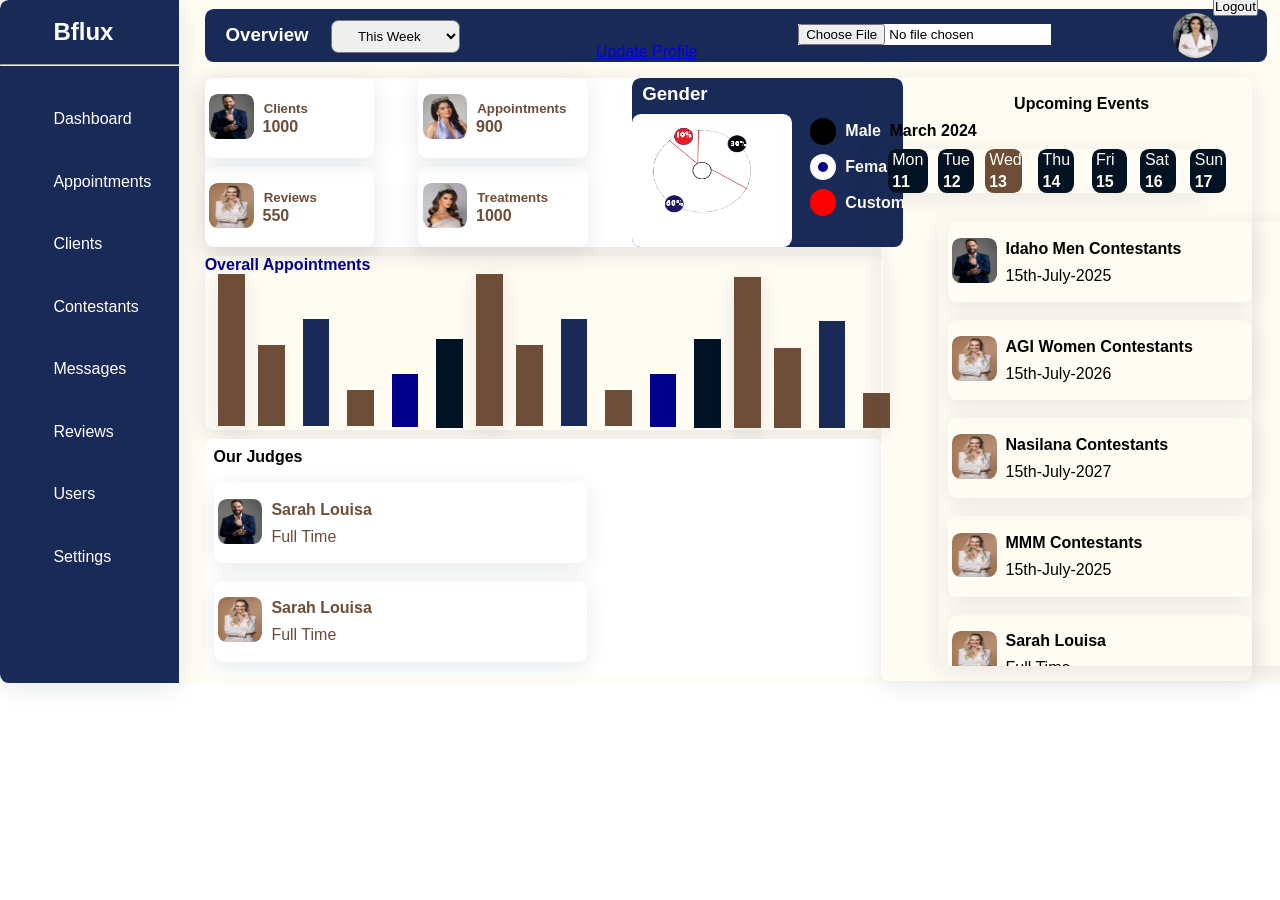
==== Dboard.html @ 35d00c75 "update us please" ====
<!DOCTYPE html>
<html lang="en">

<head>
    <meta charset="UTF-8">
    <meta name="viewport" content="width=device-width, initial-scale=1.0">
    <title>Document</title>
    <link rel="stylesheet" href="./Dboard.css">
</head>

<body>
    <div id="container-field">
        <div class="side-bar">
            <br>
            <h2 class="Dashb">Bflux</h2><br>
            <!-- <input type="image"> -->
            <hr>
            <a href="./index.html">Dashboard</a>
            <a href="#">Appointments </a>
            <a href="#">Clients</a>
            <a href="./Contestant.html">Contestants</a>
            <a href="#">Messages</a>
            <a href="#">Reviews</a>
            <a href="#">Users</a>
            <a href="#">Settings</a>
        </div>

        <!-- section 2 -->

        <div class="sect-2-div">
            <h3>Overview</h3>
            <select class="select">
                <option>This Week</option>
                <option></option>
            </select>
            <input class="button-log" type="file"onchange="selectImage(this)" accept="image/">
            <a href="#" onclick="update()">Update Profile</a>
            <img class="side-images" src="./pictures/Judge8.jpeg" id="profile">
            <div class="log-div">
                <h4 id="profileName"><b></b></h4>
                <h6 id="profileSubName"></h6>
                <button class="select-2">Logout</button>
            </div>
        </div>

        <!-- section 3 -->

        <div class="cover">
            <div class="cover-1-div">
                <img class="cover-img" src="./pictures/Judge1.jpeg">
                <h5><b>Clients</b></h5>
                <p><b>1000</b></p>
            </div>

            <div class="cover-2-div">
                <img class="cover-img" src="./pictures/Judge7.jpeg">
                <h5><b>Reviews</b></h5>
                <p><b>550</b></p>
            </div>

            <div class="cover-3-div">
                <img class="cover-img" src="./pictures/K (4).png">
                <h5><b>Appointments</b></h5>
                <p><b>900</b></p>
            </div>

            <div class="cover-4-div">
                <img class="cover-img" src="./pictures/H (1).png">
                <h5><b>Treatments</b></h5>
                <p><b>1000</b></p>
            </div>


            <div class="cover-5-div">
                <h3 style="color: white;position: relative;top: 0.5ch;left: 1ch;"><b>Gender</b></h3>
                <img class="gender-image" src="./pictures/cir.png">
                <div class="divs" style="background-color: black;"></div>
                <div class="divs" style="background-color: darkblue;border: 1ch solid white;"></div>
                <div class="divs" style="background-color: red;"></div>
                <h4>Male</h4>
                <h4>Female</h4>
                <h4>Custom</h4>
            </div>
        </div>





        <!-- section 4 -->

        <div class="section-4">
            <h4 style="color: darkblue;">Overall Appointments</h4>
            <div class="mango">
                <div class="Div-bar"></div>
                <div class="div-2"></div>
                <div class="div-3"></div>
                <div class="div-4"></div>
                <div class="div-5"></div>
                <div class="div-6"></div>
            </div>
            <div class="mango-2">
                <div class="Div-bar"></div>
                <div class="div-2"></div>
                <div class="div-3"></div>
                <div class="div-4"></div>
                <div class="div-5"></div>
                <div class="div-6"></div>
            </div>
            <div class="mango-3">
                <div class="Div-bar"></div>
                <div class="div-2"></div>
                <div class="div-3"></div>
                <div class="div-4"></div>
            </div>
        </div>



        <!-- <section 5 -->

        <div class="cover-2">
            <span style="color: black;position: relative;top: 1ch;left: 1ch;"><b>Our Judges</b></span>
            <div class="cover-2-div2">
                <img class="cover-img" src="./pictures/Judge1.jpeg">
                <h4>Sarah Louisa</h4>
                <p>Full Time</p>
            </div>
            <br>
            <div class="cover-2-div2">
                <img class="cover-img" src="./pictures/Judge7.jpeg">
                <h4><b>Sarah Louisa</b></h4>
                <p>Full Time</p>
            </div>
        </div>


        <div class="slideshow-container">

            <div class="mySlides fade">
                <img src="./pictures/H (4).png" style="width: 20%;border-radius: 2ch;">
            </div>

            <div class="mySlides fade">
                <img src="./pictures/H (5).png" style="width: 20%;border-radius: 2ch;">
            </div>

            <div class="mySlides fade">
                <img src="./pictures/H (6).png" style="width: 20%;border-radius: 2ch;">
            </div>

        </div>


        <!-- section 6 -->

        <div class="Event-div">

            <h4 style="font-family:Arial, Helvetica, sans-serif;position: relative;left: 15ch;top: 2ch;width: 18ch;">
                Upcoming Events</h4><br>
            <!-- <img src="#"> -->
            <h4 style="font-family:Arial;position: relative;left: 1ch;width: 18ch;top: 1ch;">March 2024</h4>
            <div class="Event-date">
                <div class="Event-date-1">Mon <b>11</b></div>
                <div class="Event-date-2">Tue <b>12</b></div>
                <div class="Event-date-3 activated">Wed <b>13</b></div>
                <div class="Event-date-4">Thu <b>14</b></div>
                <div class="Event-date-5">Fri <b>15</b></div>
                <div class="Event-date-6">Sat <b>16</b></div>
                <div class="Event-date-7">Sun <b>17</b></div>
            </div>
        </div>


        <div class="cover-3">
            <div class="cover-3-div3">
                <img class="cover-img" src="./pictures/Judge1.jpeg">
                <h4>Idaho Men Contestants</h4>
                <p>15th-July-2025 </p>
            </div>
            <br>
            <div class="cover-3-div3">
                <img class="cover-img" src="./pictures/Judge7.jpeg">
                <h4>AGI Women Contestants</h4>
                <p>15th-July-2026 </p>
            </div>
            <br>
            <div class="cover-3-div3">
                <img class="cover-img" src="./pictures/Judge7.jpeg">
                <h4>Nasilana Contestants</h4>
                <p>15th-July-2027 </p>
            </div>
            <br>
            <div class="cover-3-div3">
                <img class="cover-img" src="./pictures/Judge7.jpeg">
                <h4>MMM Contestants</h4>
                <p>15th-July-2025 </p>
            </div>
            <br>
            <div class="cover-3-div3">
                <img class="cover-img" src="./pictures/Judge7.jpeg">
                <h4><b>Sarah Louisa</b></h4>
                <p>Full Time</p>
            </div>
            <br>
            <div class="cover-3-div3">
                <img class="cover-img" src="./pictures/Judge7.jpeg">
                <h4><b>Sarah Louisa</b></h4>
                <p>Full Time</p>
            </div>
            <br>
            <div class="cover-3-div3">
                <img class="cover-img" src="./pictures/Judge7.jpeg">
                <h4><b>Sarah Louisa</b></h4>
                <p>Full Time</p>
            </div>
            <br>
            <div class="cover-3-div3">
                <img class="cover-img" src="./pictures/Judge7.jpeg">
                <h4><b>Sarah Louisa</b></h4>
                <p>Full Time</p>
            </div>
            <br>
            <div class="cover-3-div3">
                <img class="cover-img" src="./pictures/Judge7.jpeg">
                <h4><b>Sarah Louisa</b></h4>
                <p>Full Time</p>
            </div>
            <br>
            <div class="cover-3-div3">
                <img class="cover-img" src="./pictures/Judge1.jpeg">
                <h4>Sarah Louisa</h4>
                <p>Full Time</p>
            </div>
            <br>
            <div class="cover-3-div3">
                <img class="cover-img" src="./pictures/Judge7.jpeg">
                <h4><b>Sarah Louisa</b></h4>
                <p>Full Time</p>
            </div>
            <br>
            <div class="cover-3-div3">
                <img class="cover-img" src="./pictures/Judge7.jpeg">
                <h4><b>Sarah Louisa</b></h4>
                <p>Full Time</p>
            </div>
            <br>
            <div class="cover-3-div3">
                <img class="cover-img" src="./pictures/Judge7.jpeg">
                <h4><b>Sarah Louisa</b></h4>
                <p>Full Time</p>
            </div>
            <br>
            <div class="cover-3-div3">
                <img class="cover-img" src="./pictures/Judge7.jpeg">
                <h4><b>Sarah Louisa</b></h4>
                <p>Full Time</p>
            </div>
            <br>
            <div class="cover-3-div3">
                <img class="cover-img" src="./pictures/Judge7.jpeg">
                <h4><b>Sarah Louisa</b></h4>
                <p>Full Time</p>
            </div>
            <br>
            <div class="cover-3-div3">
                <img class="cover-img" src="./pictures/Judge7.jpeg">
                <h4><b>Sarah Louisa</b></h4>
                <p>Full Time</p>
            </div>
            <br>
            <div class="cover-3-div3">
                <img class="cover-img" src="./pictures/Judge7.jpeg">
                <h4><b>Sarah Louisa</b></h4>
                <p>Full Time</p>
            </div>
            <br>
            <div class="cover-3-div3">
                <img class="cover-img" src="./pictures/Judge7.jpeg">
                <h4><b>Sarah Louisa</b></h4>
                <p>Full Time</p>
            </div>
        </div>
    </div>
    </div>
    <script src="./src/utils.js"></script>
    <script src="./src/API/Bflux.js"></script>
    <script src="./src/routes.js"></script>

</body>
<script>
// var myIndex = 0;
// carousel();

// function carousel() {
//     var i;
//     var x = document.getElementsByClassName("mySlides");
//     for (i = 0; i < x.length; i++) {
//         x[i].style.display = "none";
//     }
//     myIndex++;
//     if (myIndex > x.length) { myIndex = 1 }
//     x[myIndex - 1].style.display = "block";
//     setTimeout(carousel, 2000);
// }

// dashboard script

user = Dboard();
const profileName = document.querySelector("#profileName");
const profileSubName = document.getElementById("profileSubName");
profileName.textContent = user.firstname;
profileName.textContent = user.username;
profileSubName.textContent = user.firstname;


let imageUrl;
function selectImage(input){
    const profileImage = document.getElementById("profile")
    console.log(input.files);

    if (input.files && input.files[0]){
        const reader = new FileReader();

        reader.onload = function(e){
        imageUrl = e.target.result.split(`,`)[1]
        profileImage.src = e.target.result;
        };
        reader.readAsDataURL(input.files[0])
    }
}

const update = () => {
    console.log(imageUrl);
}
</script>
</html>
---- Dboard.css ----
*{
    margin: 0px;
    box-sizing: border-box;
    padding: 0px;
    font-family: sans-serif;
    /* transition: background-color .5s; */
    /* overflow: hidden; */
}
colgroup{
    background-color: #688db1;
    background-color: #011222;
    background-color: #192a56;
    background-color: #fffcf3;
    background-color: #6d4d38;
    box-shadow: 0 5px 25px rgba(20, 35, 60, 0.1);
}
#container-field{
    width: 100%;
    height: 76.8ch;
    background-color: #fffcf3;
    border-top-left-radius: 1ch;
    border-bottom-left-radius: 1ch;
}
.side-bar{
    background-color: #192a56;
    /* background-color: #0c0c0c; */
    box-shadow: 0 5px 25px rgba(20, 35, 60, 0.1);

    width: 14%;
    border-top-left-radius: 1ch;
    border-bottom-left-radius:1ch ;
    height: 76.8ch;
}
.Dashb{
    color: white;
    padding-left: 4ch;
    font-family: 'Trebuchet MS', 'Lucida Sans Unicode', 'Lucida Grande', 'Lucida Sans', Arial, sans-serif;
}
.side-bar a {
    padding-left: 1ch;
    display: flex;
    flex-direction: row;
    margin: 5ch;
    color: white;
    text-decoration-line: none;
}
.side-bar a:hover{
    /* background-color: white; */
    color: red;

}
.side-bar img{
    padding-left: 1ch;
}

/* section 2 */

.sect-2-div{
    position: absolute;
    top: 1ch;
    left: 23ch;
    background-color: #192a56;    border-radius: 1ch;
    width: 83%;
    height: 6ch;
}
.sect-2-div h3{
    color: white;
    position: relative;
    top: 1.5ch;
    left: 2ch;
}
.select{
    position: relative;
    top: -2.2ch;
    padding: 1ch 3ch 1ch 3ch;
    border-radius: 1ch;
    left: 17ch;
}
.sect-2-div img{
    width: 5ch;
    height: 5ch;
    top: -2ch;
    position: relative;
    left: 53ch;
}
.side-images{
    /* position: relative; */
    top: -2ch;
    border-radius: 50%;
}
.log-div{
    position: relative;
    left: 105ch;
    /* background-color: red; */
    width: 15ch;
    top: -6.3ch;
    color: white;
}
.select-2{
    position: relative;
    left: 10ch;
    top: -3ch;
}
.button-log{
position: relative;
top:-2.5ch;
background-color: white;
border: none;
left: 62ch;
}


                                   /* section 3 */

.cover{
    width: 53%;
    height: 19ch;
    position: relative;
    left: 23ch;
    top: -68ch;
    border-radius: 1ch;
    background-color: white;
    box-shadow: 0 5px 25px rgba(20, 35, 60, 0.1);
    /* border: 2px dashed darkblue; */
}
.cover-1-div{
    width: 25%;
    height: 9ch;
    position: relative;
    top: -0ch;
    border-radius: 1ch;
    /* border: 2px solid #6d4d38; */
    /* background-color: #6d4d38; */
    box-shadow: 0 5px 25px rgba(20, 35, 60, 0.1);
}
.cover-img{
    position: relative;
    top: 1.8ch;
    left: 0.5ch;
    width: 5ch;
    height: 5ch;
    border-radius: 1ch;
}
.cover-1-div h5{
    position: relative;
    top: -4ch;
    left: 7ch;
    margin: 1ch;
    color: #6d4d38;
}
.cover-1-div p{
    position: relative;
    top: -4ch;
    left:5.5ch;
    margin: 1ch;
    color: #6d4d38;
}

/* 2 */

.cover-2-div{
    width: 25%;
    height: 9ch;
    position: relative;
    top: 1ch;
    border-radius: 1ch;
    /* border: 2px solid #f3670a;; */
    /* background-color: #192a56; */
    box-shadow: 0 5px 25px rgba(20, 35, 60, 0.1);
}
.cover-img{
    position: relative;
    top: 1.8ch;
    left: 0.5ch;
    width: 5ch;
    height: 5ch;
    border-radius: 1ch;
}
.cover-2-div h5{
    position: relative;
    top: -4ch;
    left: 7ch;
    margin: 1ch;
    color: #6d4d38;
}
.cover-2-div p{
    position: relative;
    top: -4ch;
    left:5.5ch;
    margin: 1ch;
    color: #6d4d38;
}

/* 3 */


.cover-3-div{
    width: 25%;
    height: 9ch;
    position: relative;
    top: -18ch;
    left: 24ch;
    border-radius: 1ch;
    /* border: 2px solid #6d4d38; */
    /* background-color: #192a56;; */
    box-shadow: 0 5px 25px rgba(20, 35, 60, 0.1);
}
.cover-img{
    position: relative;
    top: 1.8ch;
    left: 0.5ch;
    width: 5ch;
    height: 5ch;
    border-radius: 1ch;
}
.cover-3-div h5{
    position: relative;
    top: -4ch;
    left: 7ch;
    margin: 1ch;
    color: #6d4d38;
}
.cover-3-div p{
    position: relative;
    top: -4ch;
    left:5.5ch;
    margin: 1ch;
    color: #6d4d38;
}

/* 4 */

.cover-4-div{
    width: 25%;
    height: 9ch;
    position: relative;
    top: -17ch;
    left: 24ch;
    border-radius: 1ch;
    /* border: 2px solid #6d4d38; */
    /* background-color: #192a56;; */
    box-shadow: 0 5px 25px rgba(20, 35, 60, 0.1);
}
.cover-img{
    position: relative;
    top: 1.8ch;
    left: 0.5ch;
    width: 5ch;
    height: 5ch;
    border-radius: 1ch;
}
.cover-4-div h5{
    position: relative;
    top: -4ch;
    left: 7ch;
    margin: 1ch;
    color: #6d4d38;
}
.cover-4-div p{
    position: relative;
    top: -4ch;
    left:5.5ch;
    margin: 1ch;
    color: #6d4d38;
}

/* 5 */

.cover-5-div{
    width: 40%;
    height: 19ch;
    position: relative;
    top: -36ch;
    left: 48ch;
    border-radius: 1ch;
    /* border: 2px solid #6d4d38; */
    background-color: #192a56;
}
.gender-image{
    position: relative;
    top: 1.5ch;
    width: 18ch;
    height: 15ch;
    border-radius: 1ch;
}
.divs{
    position: relative;
    border-radius: 50%;
    background-color: #192a56;
    width: 3ch;
    height: 3ch;
    left: 19ch;
    top: -14ch;
    margin: 1ch;
    
}
.cover-5-div h4{
    position: relative;
    top: -26.5ch;
    color: #fffcf3;
    left: 22ch;
    margin: 2ch;
}

/* section 4 */

.section-4{
    width: 53%;
    height: 19.5ch;
    position: relative;
    top: -67ch;
    left: 23ch;
    border-radius: 1ch;
    /* background-color: #fabf0e; */
    /* border: 2px solid #6d4d38; */
    box-shadow: 0 5px 25px rgba(20, 35, 60, 0.1);
}
.mango{
    position: relative;
    left: 1ch;
    height: 17.5ch;
    width: 29ch;
    /* background-color: red; */
}
.Div-bar{
    position: relative;
    width: 3ch;
    height: 17ch;
    left: 0.5ch;
    background-color: #6d4d38;
    box-shadow: 0 5px 25px rgba(20, 35, 60, 0.1);
}
.div-2{
    position: relative;
    left: 5ch;
    top: -9ch;
    width: 3ch;
    height: 9ch;
    background-color: #6d4d38;
}
.div-3{
    position: relative;
    left: 10ch;
    top: -21ch;
    width: 3ch;
    height: 12ch;
    background-color: #192a56;
}
.div-4{
    position: relative;
    left: 15ch;
    top: -25ch;
    width: 3ch;
    height: 4ch;
    background-color: #6d4d38;
}
.div-5{
    position: relative;
    left: 20ch;
    top: -30.8ch;
    width: 3ch;
    height: 6ch;
    background-color: darkblue;
}
.div-6{
    position: relative;
    left: 25ch;
    top: -40.7ch;
    width: 3ch;
    height: 10ch;
    background-color: #011222;
}

/* 2 */

.mango-2{
    position: relative;
    left: 30ch;
    top: -17.5ch;
    height: 17.5ch;
    width: 29ch;
    /* background-color: red; */
}

/* 3 */

.mango-3{
    position: relative;
    left: 59ch;
    top: -34.7ch;
    width: 18ch;
    height: 17.5ch;
    /* background-color: red; */
}

/* section 5 */

.cover-2{
    position: relative;
    top: -66ch;
    left: 23ch;
    height: 35%;
    border-radius: 1ch;
    /* background-color: #011222; */
    background-color: white;
    width: 53%;
}
.cover-2-div2{
    width: 55%;
    height: 9ch;
    position: relative;
    top: 3ch;
    left: 1ch;
    border-radius: 1ch;
    /* border: 2px solid #6d4d38; */
    /* background-color: #6d4d38; */
    box-shadow: 0 5px 25px rgba(20, 35, 60, 0.1);
}
.cover-img{
    position: relative;
    top: 1.8ch;
    left: 0.5ch;
    width: 5ch;
    height: 5ch;
    border-radius: 1ch;
}
.cover-2-div2 h4{
    position: relative;
    top: -4ch;
    left: 5.5ch;
    margin: 1ch;
    color: #6d4d38;
}
.cover-2-div2 p{
    position: relative;
    top: -4ch;
    left:5.5ch;
    margin: 1ch;
    color: #6d4d38;
}

/* section 6 */

.Event-div{
position: relative;
top: -133.5ch;
left: 68.8%;
width: 29%;
height: 67.8ch;
/* background-color: #011222; */
/* background-color: #192a56; */
box-shadow: 0 5px 25px rgba(20, 35, 60, 0.1);
border-radius: 1ch;
/* border: 2px solid #6d4d38; */
}
.Event-date{
    position: relative;
    top: 2ch;
    width: 90%;
    left: -1ch;
    /* background-color: red; */
    box-shadow: 0 5px 25px rgba(20, 35, 60, 0.1);
    display: flex;
    flex-direction: row;
    line-height: 2ch;
}
.Event-date-1{
    position: relative;
    left: 1.8ch;
    line-height: 2.5ch;
    width: 4.5ch;
    padding-left: 0.5ch;
    height: 5ch;
    background-color: #011222;
    color: #fffcf3;
    border-radius: 1ch;
} 
.Event-date-2{
    position: relative;
    left: 3ch;
    line-height: 2.5ch;
    width: 4ch;
    padding-left: 0.5ch;
    height: 5ch;
    background-color: #011222;
    color: #fffcf3;
    border-radius: 1ch;
}
.Event-date-3.activated{
    background-color: #6d4d38;
    color: #fffcf3;
}
.Event-date-3{
    position: relative;
    left: 4.2ch;
    line-height: 2.5ch;
    width: 4.2ch;
    padding-left: 0.5ch;
    height: 5ch;
    background-color: #011222;
    color: #fffcf3;
    border-radius: 1ch;
}
.Event-date-4{
    position: relative;
    left: 6ch;
    line-height: 2.5ch;
    width: 4ch;
    padding-left: 0.5ch;
    height: 5ch;
    background-color: #011222;
    color: #fffcf3;
    border-radius: 1ch;
}
.Event-date-5{
    position: relative;
    left: 8ch;
    line-height: 2.5ch;
    width: 4ch;
    padding-left: 0.5ch;
    height: 5ch;
    background-color: #011222;
    color: #fffcf3;
    border-radius: 1ch;
}
.Event-date-6{
    position: relative;
    left: 9.5ch;
    line-height: 2.5ch;
    width: 4ch;
    padding-left: 0.5ch;
    height: 5ch;
    background-color: #011222;
    color: #fffcf3;
    border-radius: 1ch;
}
.Event-date-7{
    position: relative;
    left: 11.1ch;
    line-height: 2.5ch;
    width: 4ch;
    padding-left: 0.5ch;
    height: 5ch;
    background-color: #011222;
    color: #fffcf3;
    border-radius: 1ch;
}

/* section 7 */

.cover-3{
    position: relative;
    top: -185ch;
    left: 105.5ch;
    height: 65%;
    border-radius: 1ch;
    /* background-color: #011222; */
    /* background-color: #6d4d38;     */
    box-shadow: 0 5px 25px rgba(20, 35, 60, 0.1);
    overflow:scroll;
    width: 28%; 
}
.cover-3-div3{
    width: 85%;
    height: 9ch;
    position: relative;
    top: 0ch;
    left: 1ch;
    border-radius: 1ch;
    /* border: 1px solid #6d4d38; */
    /* background-color: #6d4d38; */
    box-shadow: 0 5px 25px rgba(20, 35, 60, 0.1);
}
.cover-img{
    position: relative;
    top: 1.8ch;
    left: 0.5ch;
    width: 5ch;
    height: 5ch;
    border-radius: 1ch;
}
.cover-3-div3 h4{
    position: relative;
    top: -4ch;
    left: 5.5ch;
    margin: 1ch;
    color: black;
    /* background-color: red; */
    
}
.cover-3-div3 p{
    position: relative;
    top: -4ch;
    left:5.5ch;
    margin: 1ch;
    color: black;
    /* background-color: red; */
}

/* last section */
/* slideshow */

.mySlides {
    position: absolute; 
    top: -97.4ch; 
    width: 70%;
    left: 75ch;
    height: 70%;
    background-color: rgb(202, 34, 34);
  }
  .slideshow{
      position: relative;
    top: 2ch;
  }
  .mySlides {display:none;}
  img {vertical-align: middle;}

  /*slideshow container*/
  
  .slideshow-container{
    width: 100%;
    top: 5ch;
    position: relative;
    margin: auto;
    background-color: rgb(202, 34, 34);

  }
  .fade {
    animation-name: fade;
    animation-duration: 1.5s;
  }
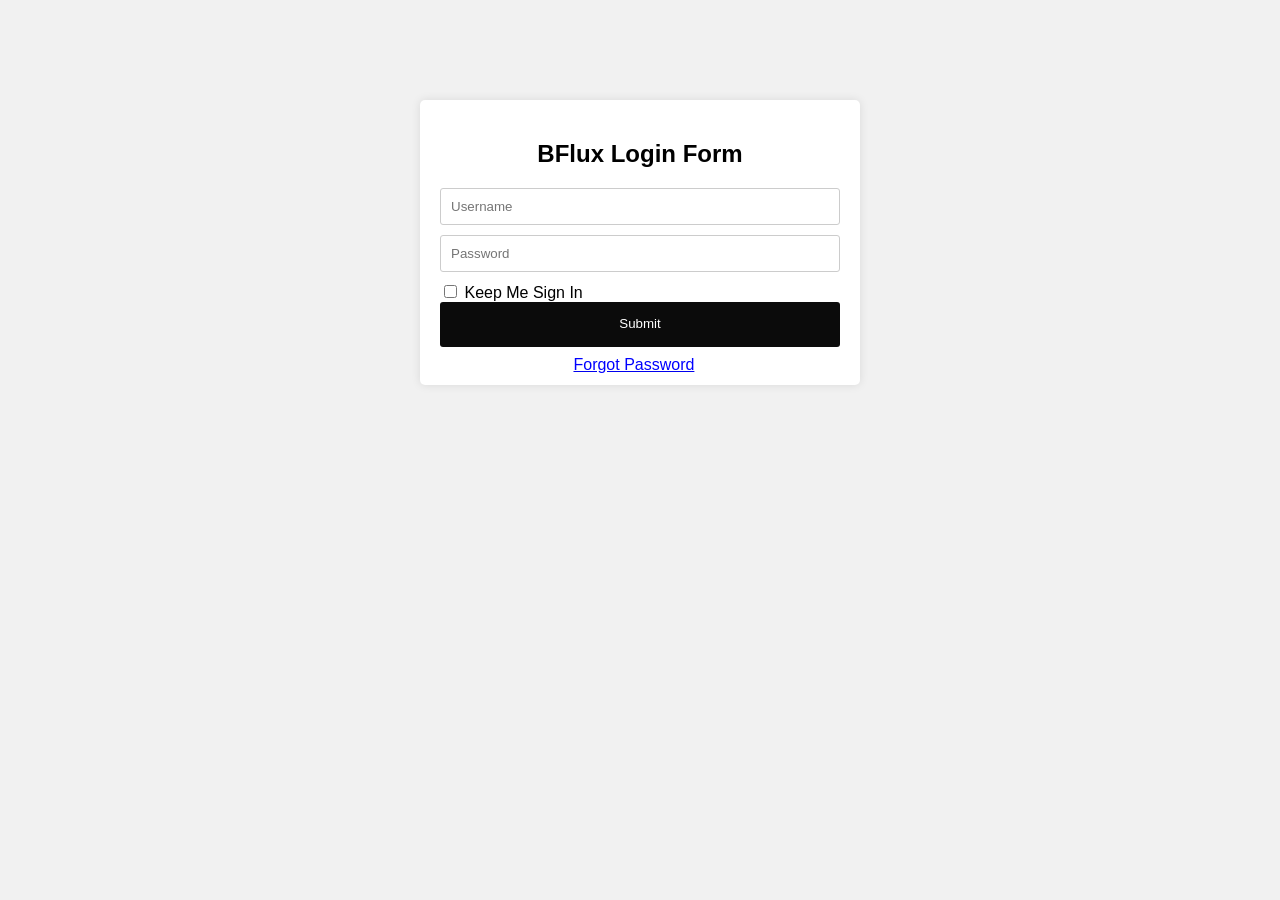
==== commit 71e6dbb8: "update me oooo uncle" ====
--- a/Dboard.html
+++ b/Dboard.html
@@ -4,7 +4,7 @@
 <head>
     <meta charset="UTF-8">
     <meta name="viewport" content="width=device-width, initial-scale=1.0">
-    <title>Document</title>
+    <title>Dashboard</title>
     <link rel="stylesheet" href="./Dboard.css">
 </head>
 
@@ -16,13 +16,13 @@
             <!-- <input type="image"> -->
             <hr>
             <a href="./index.html">Dashboard</a>
-            <a href="#">Appointments </a>
             <a href="#">Clients</a>
             <a href="./Contestant.html">Contestants</a>
             <a href="#">Messages</a>
-            <a href="#">Reviews</a>
             <a href="#">Users</a>
             <a href="#">Settings</a>
+            <button  onclick="logout()"  class="select-2">Logout</button>
+
         </div>
 
         <!-- section 2 -->
@@ -39,8 +39,7 @@
             <div class="log-div">
                 <h4 id="profileName"><b></b></h4>
                 <h6 id="profileSubName"></h6>
-                <button class="select-2">Logout</button>
-            </div>
+                </div>
         </div>
 
         <!-- section 3 -->
@@ -287,6 +286,7 @@
     <script src="./src/API/Bflux.js"></script>
     <script src="./src/routes.js"></script>
 
+    
 </body>
 <script>
 // var myIndex = 0;
@@ -305,7 +305,7 @@
 // }
 
 // dashboard script
-
+verifyUser()
 user = Dboard();
 const profileName = document.querySelector("#profileName");
 const profileSubName = document.getElementById("profileSubName");
--- a/Dboard.css
+++ b/Dboard.css
@@ -81,7 +81,7 @@
     height: 5ch;
     top: -2ch;
     position: relative;
-    left: 53ch;
+    left: 37ch;
 }
 .side-images{
     /* position: relative; */
@@ -90,26 +90,34 @@
 }
 .log-div{
     position: relative;
-    left: 105ch;
+    left: 100ch;
     /* background-color: red; */
     width: 15ch;
-    top: -6.3ch;
+    top: -6ch;
     color: white;
 }
 .select-2{
     position: relative;
-    left: 10ch;
+    left: 6ch;
     top: -3ch;
+    width: 10ch;
+    padding: 3ch 2ch 3ch 2ch;
+    border-radius: 2ch;
 }
 .button-log{
 position: relative;
-top:-2.5ch;
-background-color: white;
+top:-4ch;
+/* background-color: rgb(236, 49, 49); */
 border: none;
 left: 62ch;
-}
-
-
+/* border-radius: 50%; */
+}
+.sect-2-div a{
+    position: relative;
+    left: 22.5ch;
+color: black;
+background-color: white;
+}
                                    /* section 3 */
 
 .cover{
